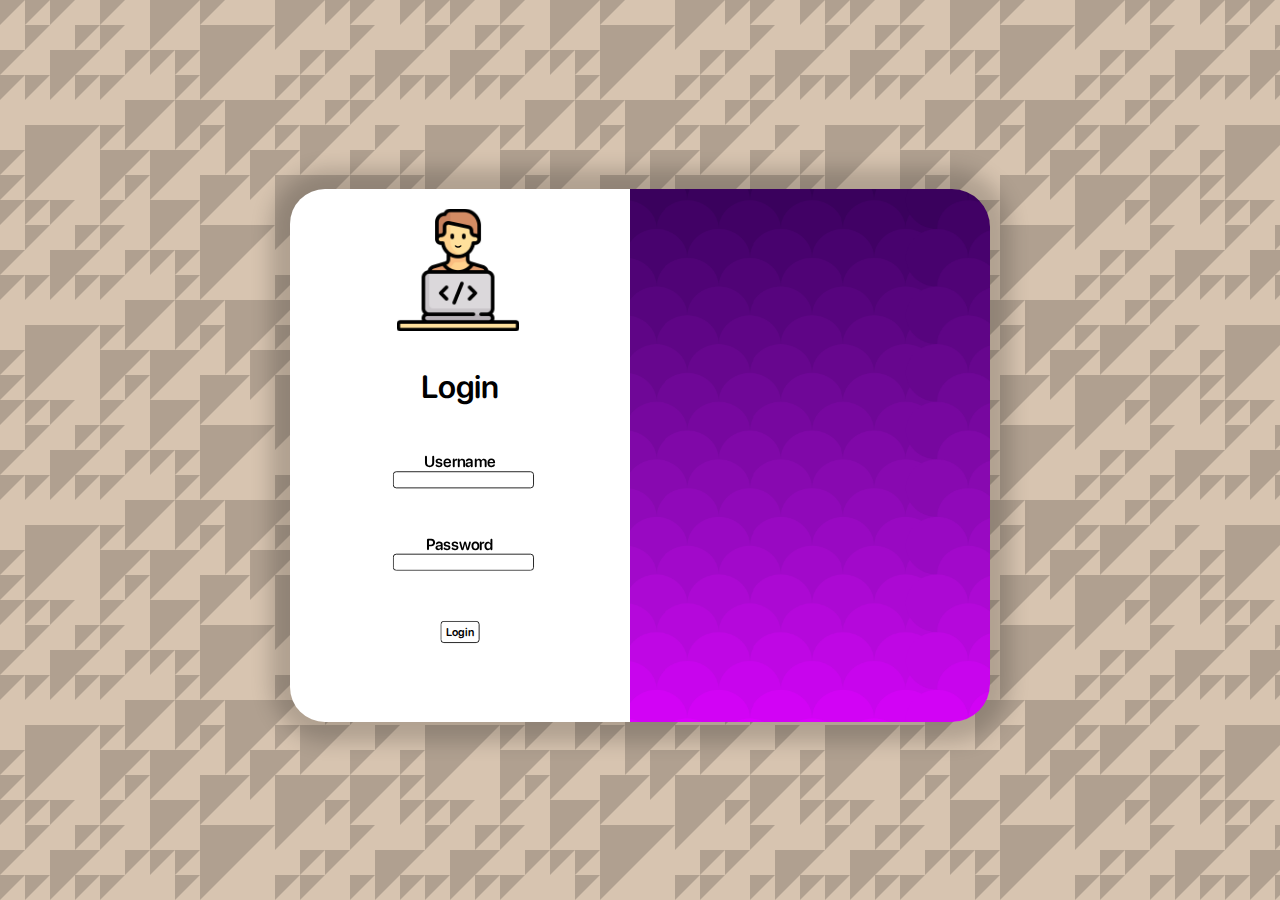
==== index.html @ 69b6b351 "Merge branch 'main' of https://github.com/personaldashboardwebsite/personaldashboardwebsite.github.i" ====
<!DOCTYPE html>
<html lang="en">

<head>
    <meta charset="UTF-8">
    <meta http-equiv="X-UA-Compatible" content="IE=edge">
    <meta name="viewport" content="width=device-width, initial-scale=1.0">
    <title>Personal Dashboard Website</title>
    
    <link rel="stylesheet" href="/2-css/login.css">
    <link rel="stylesheet" href="/2-css/app.css">
    <link rel="stylesheet" href="/2-css/loader.css">
    <link rel="stylesheet" href="/2-css/queries.css">
    <style>

    </style>
    <link rel="icon" type="image/x-icon" href="/4-Integration/Favicons/plant.ico">
</head>

<body id="body">
    <!-- Loader -->
    <div id="fullscreen">
        <div class="container-loader">
            <div class="spinner">
                <div class="bar1"></div>
                <div class="bar2"></div>
                <div class="bar3"></div>
                <div class="bar4"></div>
                <div class="bar5"></div>
                <div class="bar6"></div>
                <div class="bar7"></div>
                <div class="bar8"></div>
                <div class="bar9"></div>
                <div class="bar10"></div>
                <div class="bar11"></div>
                <div class="bar12"></div>
            </div>
        </div>
    </div>

    <!-- Login -->
    <div class="container">
        <div class="main-box">
            <img class="login-img" src="/4-Integration/dragon-scales.png" alt="" srcset="">
            <img class="login-icon" src="/4-Integration/SVGs/software-engineer.svg" alt="" srcset="">
            <div class="login">
                <h1
                    style="transform: scale(1); position: relative; top: 115px; display: flex;justify-content: center; color: #000000;">
                    Login</h1>
                <form id="login-form">
                    <h3 class="login-input">Username</h3>
                    <input style="   position: relative;
                    left: 4px;background-color: transparent; border: 1px solid rgb(0, 0, 0); border-radius: 4px;"
                        type="text" id="username" required>
                    <br>
                    <h3 class="login-input">Password</h3>
                    <input style="   position: relative;
                    left: 4px;background-color: transparent; border: 1px solid rgb(0, 0, 0); border-radius: 4px;"
                        id="password" type="password" required>
                    <br>
                    <input
                        style="background-color: #fff; color: black; border: 1px solid #000000; border-radius: 4px; width: 60px; padding-top: 4px;  padding-bottom: 4px; cursor: pointer; font-family: 'font', sans-serif;"
                        class="login-btn login-input " type="submit" value="Login">
                </form>


            </div>
        </div>
    </div>

    <!-- APP -->

    <!-- Menu bar -->

    <div id="header">


        <h1>Personal Dashboard Website</h1>
        <div id="container1" onclick="this.classList.toggle('active')">


            <label for="hamburger">

                <input type="checkbox" id="hamburger" />

                <span></span>
                <span></span>
                <span></span>
            </label>




        </div>
        <div id="menubar">
            <div class="m-container">
                <button id="add-resource-list-btn" onclick="showCreateResourceListModal()"><img class="plus"
                        src="/4-Integration/SVGs/plus.svg" alt="" srcset=""></button>
                <h3>Create Resource List</h3>
            </div>
            <input id="taskInput" type="text" placeholder="                  Enter a task">
            <button id="addButton">Add Task</button>
        </div>
    </div>

    <!-- End Menu Bar-->

    <div class="overlay" onclick="hideCreateResourceListModal()"></div>
    <div id="create-resource-list-modal" class="hidden">
        <h2>Create Resource List</h2>
        <input type="text" id="resource-list-name-input" placeholder="Enter Resource List Name">
        <button id="create-resource-list-button" style="    position: relative; top: 16px;"
            onclick="createResourceList()">Create</button>
    </div>

    <div id="resource-lists-container">
        <div class="resource-list-container">
            <h1 class="resource-list-title">Daily Checks</h1>
            <button class="add-resource-btn">Add Resource</button>
            <div class="resource-list">

                <div class="resource-card">
                    <img src="/4-Integration/Favicons/gmail.ico" alt="Favicon">
                    <a href="https://mail.google.com" target="_blank">Gmail</a>
                </div>
                <div class="resource-card">
                    <img src="/4-Integration/Favicons/Instagram.ico" alt="Favicon">
                    <a href="https://instagram.com/mistystar_wizard" target="_blank">Instagram</a>
                </div>


            </div>
        </div>
        <div class="resource-list-container">
            <h1 class="resource-list-title">Quick Links</h1>
            <button class="add-resource-btn">Add Resource</button>
            <div class="resource-list">
                <div class="resource-card">
                    <img src="/4-Integration/Favicons/notion.ico" alt="Favicon">
                    <a href="https://notion.so" target="_blank">Notion</a>
                </div>
                <div class="resource-card">
                    <img src="/4-Integration/Favicons/faviconkit.png" alt="Favicon">
                    <a href="https://faviconkit.com/" target="_blank">Favicon</a>
                </div>
                <div class="resource-card">
                    <img src="/4-Integration/Favicons/drive.png" alt="Favicon">
                    <a href="https://drive.google.com/" target="_blank">Drive</a>
                </div>
                <div class="resource-card">
                    <img src="/4-Integration/Favicons/toffeeshare.ico" alt="Favicon">
                    <a href="https://toffeeshare.com/" target="_blank">Toffee Share</a>
                </div>
                <div class="resource-card">
                    <img src="/4-Integration/Favicons/flaticon.ico" alt="Favicon">
                    <a href="https://flaticon.com/" target="_blank">Flaticon</a>
                </div>
                <div class="resource-card">
                    <img src="/4-Integration/Favicons/github.png" alt="Favicon">
                    <a href="https://github.com/" target="_blank">Github</a>
                </div>
                <div class="resource-card">
                    <img src="/4-Integration/Favicons/dribbble.png" alt="Favicon">
                    <a href="https://dribbble.com/" target="_blank">Dribbble</a>
                </div>

            </div>
        </div>

        <div class="resource-list-container">
            <h1 class="resource-list-title">Problem Solving Websites</h1>
            <button class="add-resource-btn">Add Resource</button>
            <div class="resource-list">
                <div class="resource-card">
                    <img src="/4-Integration/Favicons/chatgpt.ico" alt="Favicon">
                    <a href="https://chat.openai.com" target="_blank">ChatGPT</a>
                </div>
                <div class="resource-card">
                    <img src="/4-Integration/Favicons/perplexity.ico" alt="Favicon">
                    <a href="https://perplexity.ai/" target="_blank">Perplexity</a>
                </div>
                <div class="resource-card">
                    <img src="/4-Integration/Favicons/aicyclopedia.png" alt="Favicon">
                    <a href="https://aicyclopedia.com/" target="_blank">Aicyclopedia</a>
                </div>
                <div class="resource-card">
                    <img src="/4-Integration/Favicons/futurepedia.ico" alt="Favicon">
                    <a href="https://perplexity.ai/" target="_blank">Futurepedia</a>
                </div>
                <div class="resource-card">
                    <img src="/4-Integration/Favicons/tutoria.png" alt="Favicon">
                    <a href="https://tutoria.me/" target="_blank">Tutoria</a>
                </div>
                <div class="resource-card">
                    <img src="/4-Integration/Favicons/learn.uno.png" alt="Favicon">
                    <a href="https://learn.uno/" target="_blank">Learn.uno</a>
                </div>
            </div>
        </div>
        <div class="resource-list-container">
            <h1 class="resource-list-title">Learn Coding</h1>
            <button class="add-resource-btn">Add Resource</button>
            <div class="resource-list">
                <div class="resource-card">
                    <img src="/4-Integration/Favicons/cwh.jpg" alt="Favicon">
                    <a href="https://www.youtube.com/playlist?list=PLu0W_9lII9ahR1blWXxgSlL4y9iQBnLpR"
                        target="_blank">JavaScript [Harry]</a>
                </div>
                <div class="resource-card">
                    <img src="/4-Integration/Favicons/js-website.png" alt="Favicon">
                    <a href="https://javascript.info/" target="_blank">JavaScript [Website]</a>
                </div>
                <div class="resource-card">
                    <img src="/4-Integration/Favicons/theodinproject.png" alt="Favicon">
                    <a href="https://www.theodinproject.com/" target="_blank">Odin Project</a>
                </div>


            </div>
        </div>
        <div class="resource-list-container">
            <h1 class="resource-list-title">Learn Design</h1>
            <button class="add-resource-btn">Add Resource</button>
            <div class="resource-list">
                <div class="resource-card">
                    <img src="/4-Integration/Favicons/apple.png" alt="Favicon">
                    <a href="https://developer.apple.com/design/" target="_blank">By Apple</a>
                </div>
                <div class="resource-card">
                    <img src="/4-Integration/Favicons/google.png" alt="Favicon">
                    <a href="https://web.dev/learn/" target="_blank">By Google</a>
                </div>
                <div class="resource-card">
                    <img src="/4-Integration/Favicons/thelawsofux.png" alt="Favicon">
                    <a href="https://thelawsofux.com/" target="_blank">The Laws Of UX</a>
                </div>
                <div class="resource-card">
                    <img src="/4-Integration/Favicons/growth.design.png" alt="Favicon">
                    <a href="https://growth.design/case-studies" target="_blank">Growth.Design</a>
                </div>


            </div>
        </div>
        <div class="resource-list-container">
            <h1 class="resource-list-title">Design Library</h1>
            <button class="add-resource-btn">Add Resource</button>
            <div class="resource-list">
                <div class="resource-card">
                    <img src="/4-Integration/Favicons/toools.design.png" alt="Favicon">
                    <a href="https://www.toools.design/" target="_blank">Toools.design</a>
                </div>
                <div class="resource-card">
                    <img src="/4-Integration/Favicons/superdesigner.png" alt="Favicon">
                    <a href="https://superdesigner.co/" target="_blank">Super Designer</a>
                </div>
                <div class="resource-card">
                    <img src="/4-Integration/Favicons/fffuel.png" alt="Favicon">
                    <a href="https://fffuel.co/" target="_blank">Fffuel</a>
                </div>
                <div class="resource-card">
                    <img src="/4-Integration/Favicons/designresources.png" alt="Favicon">
                    <a href="https://designresourc.es/" target="_blank">Design Resources</a>
                </div>
                <div class="resource-card">
                    <img src="/4-Integration/Favicons/thestocks.png" alt="Favicon">
                    <a href="https://thestocks.im/" target="_blank">The Stocks</a>
                </div>
                <div class="resource-card">
                    <img src="/4-Integration/Favicons/superdesigner.png" alt="Favicon">
                    <a href="https://uihut.com/" target="_blank">UIHut</a>
                </div>


            </div>

        </div>
        <div class="resource-list-container">
            <h1 class="resource-list-title">Useful Tools</h1>
            <button class="add-resource-btn">Add Resource</button>
            <div class="resource-list">
                <div class="resource-card">
                    <img src="/4-Integration/Favicons/tinywow.png" alt="Favicon">
                    <a href="https://www.tinywow.com/" target="_blank">Tiny Wow</a>
                </div>
                <div class="resource-card">
                    <img src="/4-Integration/Favicons/pixelcut.png" alt="Favicon">
                    <a href="https://pixelcut.ai/upscaler" target="_blank">Pixel Cut</a>
                </div>
                <div class="resource-card">
                    <img src="/4-Integration/Favicons/10minutemail.png" alt="Favicon">
                    <a href="https://10minutemail.net/" target="_blank">10minutemail</a>
                </div>
                <div class="resource-card">
                    <img src="/4-Integration/Favicons/autodraw.png" alt="Favicon">
                    <a href="https://autodraw.com/" target="_blank">Auto Draw</a>
                </div>
                <div class="resource-card">
                    <img src="/4-Integration/Favicons/snapdrop.png" alt="Favicon">
                    <a href="https://snapdrop.net/" target="_blank">Snap Drop</a>
                </div>
                <div class="resource-card">
                    <img src="/4-Integration/Favicons/looka.png" alt="Favicon">
                    <a href="https://looka.com/" target="_blank">Looka</a>
                </div>
                <div class="resource-card">
                    <img src="/4-Integration/Favicons/jitter.png" alt="Favicon">
                    <a href="https://jtter.video/" target="_blank">Jitter</a>
                </div>
                <div class="resource-card">
                    <img src="/4-Integration/Favicons/goodbreif.png" alt="Favicon">
                    <a href="https://goodbrief.io/" target="_blank">Good Brief</a>
                </div>
                <div class="resource-card">
                    <img src="/4-Integration/Favicons/png2svg.svg" alt="Favicon">
                    <a href="https://png2svg.com/" target="_blank">PNG => SVG</a>
                </div>


            </div>

        </div>

        <div style=" width: 20px; height: 23px;" class="transparent">

        </div>
    </div>


    </div>
    <div class="todo">
        <h1 style="color:white; margin: 17px 32%;">Todo </h1>
        <p id="todoH1" style="color: #575757; position: relative; top: 40%; left: 35%;">Empty</p>

        <ul id="taskList"></ul>


</body>
</div>
<div id="resource-container" class="hidden">
    <h2 style="margin-top: -2px;">Add Resource</h2>
    <input type="text" id="heading-input" placeholder="Enter Heading">
    <input type="text" id="link-input" placeholder="Enter Link">
    <input type="file" id="favicon-input">
    <button onclick="addResource()" id="add-resource-btn">Add</button>
    <button id="cancel-add-resource-btn">Cancel</button>
</div>
<script src="https://code.jquery.com/jquery-3.6.0.min.js"></script>
<script>

    $(window).on('load', function () {
        // This function will be executed when all resources have finished loading

        // Hide the loader element
        $("#fullscreen").hide();
    });


</script>
<script src="/3-js/script.js" defer></script>
<script src="/3-js/index.js" defer></script>
</body>

</html>
---- 2-css/login.css ----
@font-face {
    font-family: 'font';
    src: url('/4-Integration/SF-Pro-Rounded-Semibold.otf') format('opentype');
    /* Additional font properties (optional) */
    font-weight: normal;
    font-style: normal;
}

body {
    font-family: 'font', sans-serif;
    margin: 0;
    padding: 0;
    overflow-x: hidden;
    background-image: url(/4-Integration/SVGs/repeating-triangles.svg);
    /* background-size: 2082px; */
}

body {
    display: grid;
    place-items: center;
    height: 100vh;
    margin: 0;
    padding: 0;
}


#fullscreen {
    height: 100vh;
    width: 100vw;
    background-color: white;
    display: flex;
    flex-wrap: wrap;
    justify-content: center;
}

.container {
    width: 100vw;
    height: 100vh;
    display: flex;
    flex-wrap: wrap;
    align-content: center;
    justify-content: center;
}

.main-box {
    width: 700px;
    display: block;
    border-radius: 40px;
    position: relative;
    top: 5px;
    box-shadow: 0px 0px 20px 20px #0000002e;
}

.login-img {
    position: absolute;
    left: 340px;
    ;
    height: 533px;
    width: 360px;
    right: 362px;
    border-radius: 0px 38px 38px 0px;
}

.login-icon {
    transform: scale(0.24);
    position: absolute;
    top: -175px;
    left: -88.3px;
    z-index: 3;
}

.login {
    background-color: white;
    display: block;
    width: 340px;
    height: 490px;
    border-radius: 35px 0px 0px 35px;
    position: relative;
    padding-top: 43px;
}

#login-form {
    transform: scale(0.85);
    display: flex;
    flex-wrap: wrap;
    justify-content: center;
    position: relative;
    top: 110px;
    left: 170px;
    width: 0px;
    height: 0px;
}

.login-input {
    margin-top: 35px;
    margin-bottom: 0px;
    color: #000000;
}

.login-btn {
    display: block;
    margin: auto;
    position: relative;
    top: 40px;
}
---- 2-css/app.css ----
* {
    font-family: 'font', sans-serif;
}

body{
    overflow: hidden;
}
body::-webkit-scrollbar{
    display: none;
  }

button {
    background-color: #72037257;
    border: none;
    border-radius: 5px;
    color: white;
    padding: 5px;
    cursor: pointer;
}

input[type=text] {
    background: transparent;
    border: 2px solid #5c5c5c;
    border-radius: 4px;
}

a {
    color: white !important;
}


#header {
    position: fixed;
    z-index: 9;
    top: 0px;
    width: 100vw;
    height: 62px;
    color: white;
    background-color: #333333;
    flex-wrap: wrap;
    align-content: center;
    display: none;
}


#header h1 {
    position: absolute;
    top: -11px;
    left: 50px;
}

#container1 {
    position: absolute;
    top: 13px;
    left: 12px;
    transform: scale(0.5);
    -webkit-tap-highlight-color: transparent;
}

label {
    display: flex;
    flex-direction: column;
    width: 70px;
    position: absolute;
    cursor: pointer;
}

label span {
    background: #fff;
    border-radius: 10px;
    height: 7px;
    margin: 7px 0;
    transition: 0.4s cubic-bezier(0.68, -0.6, 0.32, 1.6);
}

span:nth-of-type(1) {
    width: 50%;
}

span:nth-of-type(2) {
    width: 100%;
}

span:nth-of-type(3) {
    width: 75%;
}

input[type="checkbox"] {
    display: none;
}

#hamburger.open~span:nth-of-type(1) {
    transform-origin: bottom;
    transform: rotateZ(45deg) translate(8px, 0px);
}

#hamburger.open~span:nth-of-type(2) {
    transform-origin: top;
    transform: rotateZ(-45deg);
}

#hamburger.open~span:nth-of-type(3) {
    transform-origin: bottom;
    width: 50%;
    transform: translate(30px, -11px) rotateZ(45deg);
}

#menubar {
    position: absolute;
    top: 61px;
    left: -305px;
    background-color: #333333;
    width: 300px;
    height: 94vh;
    display: none;
    transition: 0.5s all ease;
    z-index: 1;
}

.m-container {
    width: 270px;
    background-color: #3e3e3e;
    height: 56px;
    position: relative;
    top: 21px;
    margin-left: 12px;
    border-radius: 5px;
    display: flex;
    justify-content: center;
}

.m-container h3 {
    position: relative;
    top: -2px;
    left: 10px;
}

#hamburger:checked~.menubar {
    left: -304px;
}

.todo {
    background-color: #2E2E2E;
    position: fixed;
    top: 75px;
    left: 10px;
    width: 200px;
    height: 91.6vh;
    display: none;
    border-radius: 8px;
}

#taskInput {
    position: absolute;
    top: 100px;
    left: 52px;
    color: white;
}

#addButton {
    position: absolute;
    top: 136px;
    left: 102px;
}

#taskList {
    color: white;
    cursor: pointer;

    position: relative;
    left: 6px;
    height: 24px;
    border-radius: 4px;
    width: 148px;
}

.todo ul li {
    background-color: #3e3e3e;
    position: relative;
    left: -35px;
    width: 173px;
    display: flex;
    justify-content: center;
    margin-bottom: 3px;
    border-radius: 4px;
    padding: 2px;
}

.plus {
    transform: scale(0.05);

}

#add-resource-list-btn {
    display: none;
    position: absolute;
    top: 8px;
    left: 8px;
    display: flex;
    height: 40px;
    width: 40px;
    justify-content: center;
    align-items: center;
    padding-bottom: 6px;
}

#resource-list-name-input {
    color: white;
    background: transparent;
    border: 2px solid #5c5c5c;
    border-radius: 4px;
}

.overlay {
    position: fixed;
    top: 0;
    left: 0;
    width: 100%;
    height: 100%;
    background-color: rgba(0, 0, 0, 0.5);
    z-index: 1;
    display: none;
}

#create-resource-list-modal {
    display: block;
    position: relative;
    top: -1000px;
    display: none;
    width: 226px;
    padding: 20px 20px 40px 20px;
    border-radius: 8px;
    margin: 20px auto;
    background: #333333;
    color: white;
    z-index: 2;
}

#create-resource-list-modal.visible {
    display: flex;
    flex-direction: column;
    align-items: center;
    position: absolute;
    top: 52px;
}

.resource-list-container {
    color: white;
    margin-top: 25px;
    margin-bottom: -12px;
    background: #2E2E2E;
    height: 175px;
    border-radius: 5px;
    position: relative;
    left: 106px;
    width: 83vw;

}

#resource-lists-container {
    margin-bottom: 20px;
    position: absolute;
    top: 52px;
    display: none;
}

.resource-list-title {
    margin-top: 20px;
    position: relative;
    left: 10px;
    top: 10px;
}

.resource-list {
    display: flex;
    flex-wrap: wrap;
    /* padding: 10px; */
    box-sizing: border-box;
    /* border: 1px solid #ccc; */
    border-radius: 5px;
    background-color: #3e3e3e;
    width: 82vw;
    margin: 0px 0px 17px 0.5%;
    overflow-y: scroll;
    height: 106px;
}

.resource-list::-webkit-scrollbar {
    width: 0 !important;

}

.add-resource-btn {
    margin-bottom: 10px;
}

.resource-card {
    display: flex;
    align-items: center;
    height: 64px;
    background-color: #575757;
    border-radius: 5px;
    padding: 10px;
    flex-grow: 0;
    flex-shrink: 0;
    width: 153px;
    margin: 12px 10px 10px 10px;
}

.resource-card img {
    width: 32px;
    height: 32px;
    margin-right: 10px;
}

.resource-card a {
    text-decoration: none;
    color: #000000;
    white-space: nowrap;
    overflow: hidden;
}

.resource-card-placeholder {
    display: flex;
    align-items: center;
    justify-content: center;
    margin-bottom: 10px;
    height: 64px;
    background-color: #f0f0f0;
    border-radius: 5px;
    padding: 10px;
    margin-right: 10px;
    flex-grow: 0;
    flex-shrink: 0;
    width: 200px;
    /* Adjust the width as per your preference */
}

.resource-card-placeholder-text {
    color: #888888;
    font-style: italic;
}

#resource-container {
    position: fixed;
    display: none;
    width: 400px;
    padding: 20px;
    background-color: #f0f0f0;
    z-index: 2;
}

#resource-container.visible {
    display: block;
    position: absolute;
    top: 10px;
    margin: 20px 42%;
    background: #333333;
    color: white;
    width: 179px;
    border-radius: 8px;
}

#resource-container input[type="text"],
#resource-container input[type="file"] {
    display: block;
    margin-bottom: 10px;
    color: white;
}

#resource-list-container {
    display: flex;
    flex-wrap: wrap;
}


.add-resource-btn {
    position: absolute;
    right: 12px;
    top: 5px;
    margin-top: 7px;
}
---- 2-css/loader.css ----
#fullscreen {
    height: 100vh;
    width: 100vw;
    background-color: white;
    display: flex;
    flex-wrap: wrap;
    justify-content: center;
}
.container-loader {
    position: absolute;
    top: 42%;
}

div.spinner {

    width: 54px;
    height: 54px;
    display: inline-block;

    background: #ffffff;

    border-radius: 10px;

}

div.spinner div {
    width: 6%;
    height: 16%;
    background: grey;
    position: absolute;
    left: 45%;
    top: 43%;
    opacity: 0;
    -webkit-border-radius: 50px;
    -webkit-box-shadow: 0 0 3px rgba(0, 0, 0, 0.2);
    -webkit-animation: fade 1s linear infinite;
}

@-webkit-keyframes fade {
    from {
        opacity: 1;
    }

    to {
        opacity: 0;
    }
}

div.spinner div.bar1 {
    -webkit-transform: rotate(0deg) translate(0, -130%);
    -webkit-animation-delay: 0s;
}

div.spinner div.bar2 {
    -webkit-transform: rotate(30deg) translate(0, -130%);
    -webkit-animation-delay: -0.9167s;
}

div.spinner div.bar3 {
    -webkit-transform: rotate(60deg) translate(0, -130%);
    -webkit-animation-delay: -0.833s;
}

div.spinner div.bar4 {
    -webkit-transform: rotate(90deg) translate(0, -130%);
    -webkit-animation-delay: -0.7497s;
}

div.spinner div.bar5 {
    -webkit-transform: rotate(120deg) translate(0, -130%);
    -webkit-animation-delay: -0.667s;
}

div.spinner div.bar6 {
    -webkit-transform: rotate(150deg) translate(0, -130%);
    -webkit-animation-delay: -0.5837s;
}

div.spinner div.bar7 {
    -webkit-transform: rotate(180deg) translate(0, -130%);
    -webkit-animation-delay: -0.5s;
}

div.spinner div.bar8 {
    -webkit-transform: rotate(210deg) translate(0, -130%);
    -webkit-animation-delay: -0.4167s;
}

div.spinner div.bar9 {
    -webkit-transform: rotate(240deg) translate(0, -130%);
    -webkit-animation-delay: -0.333s;
}

div.spinner div.bar10 {
    -webkit-transform: rotate(270deg) translate(0, -130%);
    -webkit-animation-delay: -0.2497s;
}

div.spinner div.bar11 {
    -webkit-transform: rotate(300deg) translate(0, -130%);
    -webkit-animation-delay: -0.167s;
}

div.spinner div.bar12 {
    -webkit-transform: rotate(330deg) translate(0, -130%);
    -webkit-animation-delay: -0.0833s;
}
---- 2-css/queries.css ----
/* 90% pc screen */
@media  screen and (min-width:1337px){
.resource-list-container {
    width: 84vw;
}
.resource-list{
    width: 83vw;
}
}
/* 100% pc screen */
@media  screen and (min-width:1177px) and (max-width:1337px) {
.todo{
    width: 171px;
    height: 90.5vh;
} 
#resource-lists-container {
    left: 84px;
    
}
.resource-list-container {
    width: 84.4vw;
}
.resource-list{
    width: 83.4vw;
}
}

/* laptop */
@media screen and (min-width:768px) and (max-width:1024px){
    .todo{
        width: 174px;
    height: 92vh;
    }
    .resource-card{
        width: 150px;
    }
    
}
/* tablet */
@media screen and (max-width:768px) {
    body {
        background-image: none;
        background-color: white;
        overflow-x: hidden;
    }

    .login-img {
        display: none;
    }

    .main-box {
        border-radius: 0px;
        box-shadow: none;
        display: flex;
        justify-content: center;
        align-content: center;
        width: 335px;
    }

    .login {
        border-radius: 0px;
    }

    .login-icon {
        transform: scale(0.24);
        position: absolute;
        top: -175px;
        /* left: -88.3px; */
        z-index: 3;
    }

    #header h1 {
        position: absolute ;
        top: -11px ;
        left: -33px ;
        transform: scale(0.65);
        width: 414px;
    }

    #container1 {
        position: absolute;
        top: 16px;
        left: 5px;
        transform: scale(0.4);
        -webkit-tap-highlight-color: transparent;
    }

    #menubar {
        height: 92vh;
    }
    #resource-lists-container{
        margin-bottom: 20px;
    position: absolute;
    left: -98px;
    width: 96vw !important;
    }
    .resource-card{
        width: 18vw;
    }
    .todo{
        display: none !important;
    }
    .resource-list{
        width: 94vw !important;
        position: relative;
        left: 5px;
    }
    .resource-list-container{
        position: relative;
        left: 103px !important;
        width: 98vw !important;
    }
    #taskInput{
        display: none;
    }
    #addButton{
        display: none;
    }
    .add-resource-btn{
        display: none;
    }
}
/* mobile */
@media screen and (max-width:425px) {
    .resource-list-title{
        font-size: 26px;
    }
    .resource-card{
        width:34vw;
    }
    
}
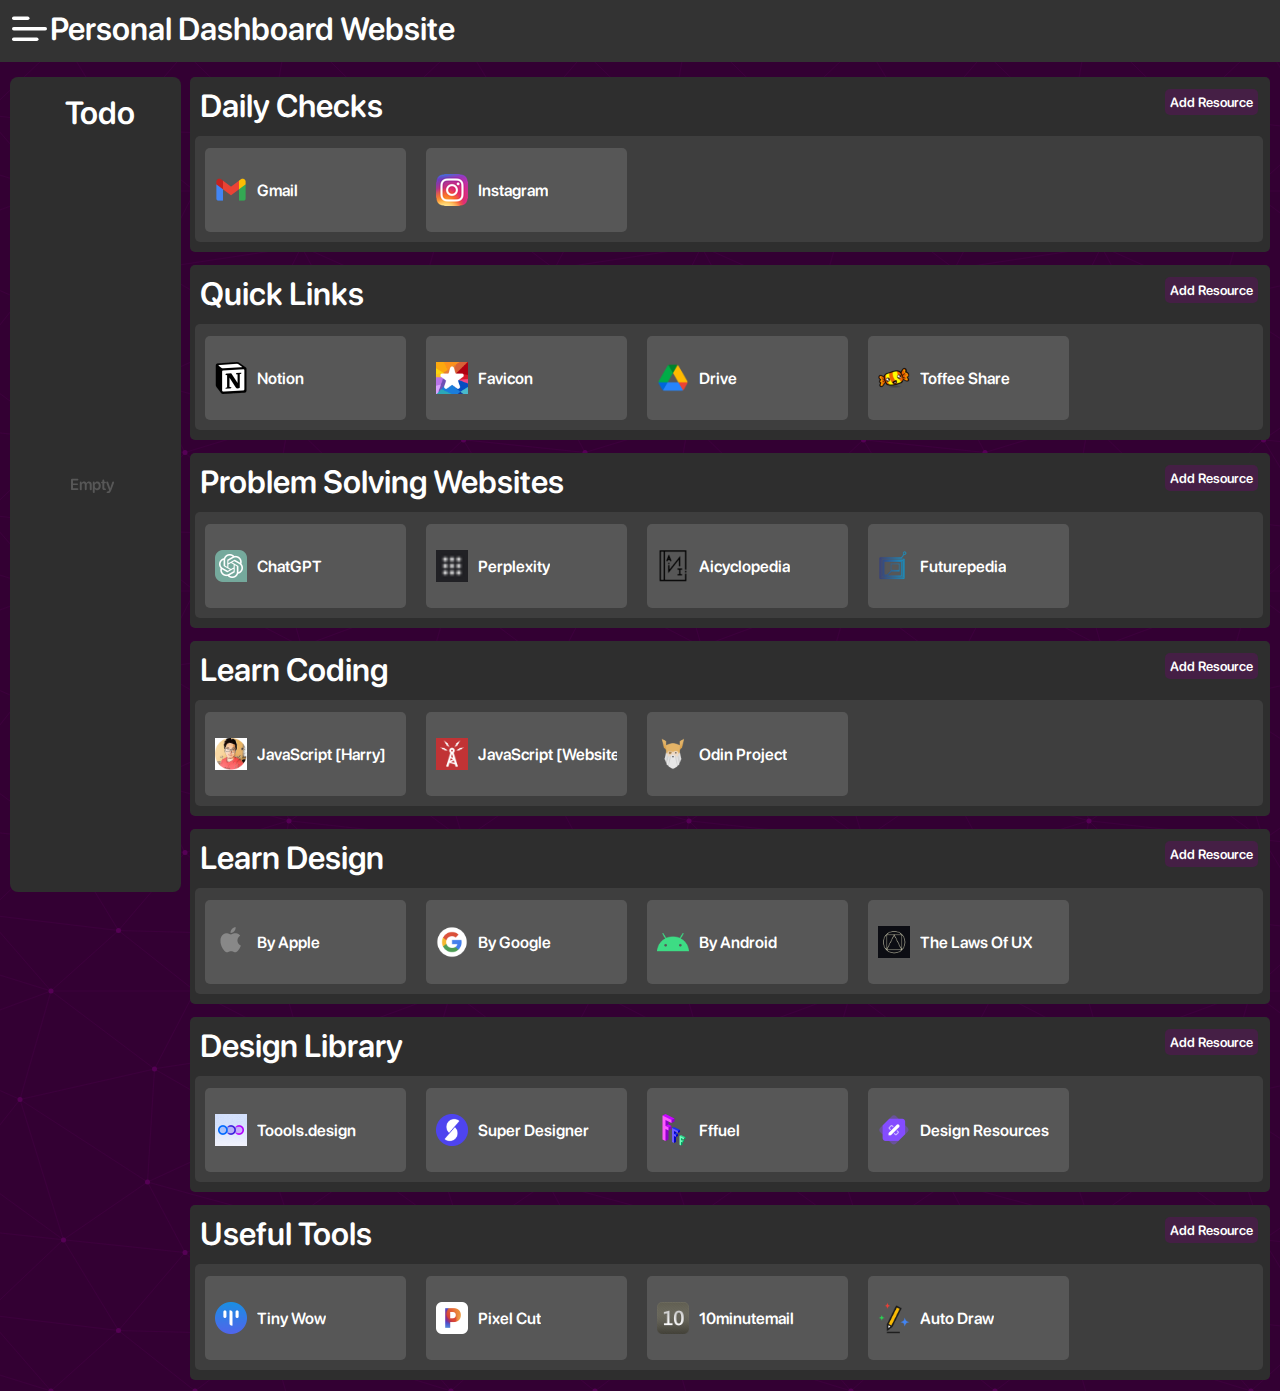
==== commit 62f3cb10: "delete login page" ====
--- a/index.html
+++ b/index.html
@@ -38,35 +38,7 @@
         </div>
     </div>
 
-    <!-- Login -->
-    <div class="container">
-        <div class="main-box">
-            <img class="login-img" src="/4-Integration/dragon-scales.png" alt="" srcset="">
-            <img class="login-icon" src="/4-Integration/SVGs/software-engineer.svg" alt="" srcset="">
-            <div class="login">
-                <h1
-                    style="transform: scale(1); position: relative; top: 115px; display: flex;justify-content: center; color: #000000;">
-                    Login</h1>
-                <form id="login-form">
-                    <h3 class="login-input">Username</h3>
-                    <input style="   position: relative;
-                    left: 4px;background-color: transparent; border: 1px solid rgb(0, 0, 0); border-radius: 4px;"
-                        type="text" id="username" required>
-                    <br>
-                    <h3 class="login-input">Password</h3>
-                    <input style="   position: relative;
-                    left: 4px;background-color: transparent; border: 1px solid rgb(0, 0, 0); border-radius: 4px;"
-                        id="password" type="password" required>
-                    <br>
-                    <input
-                        style="background-color: #fff; color: black; border: 1px solid #000000; border-radius: 4px; width: 60px; padding-top: 4px;  padding-bottom: 4px; cursor: pointer; font-family: 'font', sans-serif;"
-                        class="login-btn login-input " type="submit" value="Login">
-                </form>
-
-
-            </div>
-        </div>
-    </div>
+
 
     <!-- APP -->
 
@@ -151,10 +123,7 @@
                     <img src="/4-Integration/Favicons/toffeeshare.ico" alt="Favicon">
                     <a href="https://toffeeshare.com/" target="_blank">Toffee Share</a>
                 </div>
-                <div class="resource-card">
-                    <img src="/4-Integration/Favicons/flaticon.ico" alt="Favicon">
-                    <a href="https://flaticon.com/" target="_blank">Flaticon</a>
-                </div>
+
                 <div class="resource-card">
                     <img src="/4-Integration/Favicons/github.png" alt="Favicon">
                     <a href="https://github.com/" target="_blank">Github</a>
@@ -185,7 +154,7 @@
                 </div>
                 <div class="resource-card">
                     <img src="/4-Integration/Favicons/futurepedia.ico" alt="Favicon">
-                    <a href="https://perplexity.ai/" target="_blank">Futurepedia</a>
+                    <a href="https://futurepedia.io" target="_blank">Futurepedia</a>
                 </div>
                 <div class="resource-card">
                     <img src="/4-Integration/Favicons/tutoria.png" alt="Favicon">
@@ -231,12 +200,20 @@
                     <a href="https://web.dev/learn/" target="_blank">By Google</a>
                 </div>
                 <div class="resource-card">
+                    <img src="/4-Integration/Favicons/android.png" alt="Favicon">
+                    <a href="https://developer.android.com/design/ui" target="_blank">By Android</a>
+                </div>
+                <div class="resource-card">
                     <img src="/4-Integration/Favicons/thelawsofux.png" alt="Favicon">
-                    <a href="https://thelawsofux.com/" target="_blank">The Laws Of UX</a>
+                    <a href="https://lawsofux.com/" target="_blank">The Laws Of UX</a>
                 </div>
                 <div class="resource-card">
                     <img src="/4-Integration/Favicons/growth.design.png" alt="Favicon">
                     <a href="https://growth.design/case-studies" target="_blank">Growth.Design</a>
+                </div>
+                <div class="resource-card">
+                    <img src="/4-Integration/Favicons/gfxmentor.jpg" alt="Favicon">
+                    <a href="https://www.youtube.com/@GFXMentor/playlists" target="_blank">GFXMentor</a>
                 </div>
 
 
--- a/2-css/app.css
+++ b/2-css/app.css
@@ -1,9 +1,14 @@
+@font-face {
+    font-family: SF;
+    src: url(/4-Integration/SF-Pro-Rounded-Semibold.otf);
+}
 * {
-    font-family: 'font', sans-serif;
+font-family: 'SF', 'Sans-Serif';
 }
 
 body{
-    overflow: hidden;
+    background: url(/4-Integration/SVGs/endless-constellation.svg);
+
 }
 body::-webkit-scrollbar{
     display: none;
@@ -33,13 +38,14 @@
     position: fixed;
     z-index: 9;
     top: 0px;
+    left: 0px;
     width: 100vw;
     height: 62px;
     color: white;
     background-color: #333333;
     flex-wrap: wrap;
     align-content: center;
-    display: none;
+  
 }
 
 
@@ -112,7 +118,6 @@
     background-color: #333333;
     width: 300px;
     height: 94vh;
-    display: none;
     transition: 0.5s all ease;
     z-index: 1;
 }
@@ -142,11 +147,10 @@
 .todo {
     background-color: #2E2E2E;
     position: fixed;
-    top: 75px;
+    top: 77px;
     left: 10px;
-    width: 200px;
-    height: 91.6vh;
-    display: none;
+    width: 213px;
+    height: 89.9vh;
     border-radius: 8px;
 }
 
@@ -192,7 +196,7 @@
 }
 
 #add-resource-list-btn {
-    display: none;
+
     position: absolute;
     top: 8px;
     left: 8px;
@@ -226,7 +230,6 @@
     display: block;
     position: relative;
     top: -1000px;
-    display: none;
     width: 226px;
     padding: 20px 20px 40px 20px;
     border-radius: 8px;
@@ -261,7 +264,7 @@
     margin-bottom: 20px;
     position: absolute;
     top: 52px;
-    display: none;
+    left: 130px;
 }
 
 .resource-list-title {
@@ -303,7 +306,7 @@
     padding: 10px;
     flex-grow: 0;
     flex-shrink: 0;
-    width: 153px;
+    width: 181px;
     margin: 12px 10px 10px 10px;
 }
 
@@ -343,11 +346,11 @@
 
 #resource-container {
     position: fixed;
-    display: none;
     width: 400px;
     padding: 20px;
     background-color: #f0f0f0;
     z-index: 2;
+    display: none;
 }
 
 #resource-container.visible {
@@ -379,4 +382,4 @@
     right: 12px;
     top: 5px;
     margin-top: 7px;
-}+}
